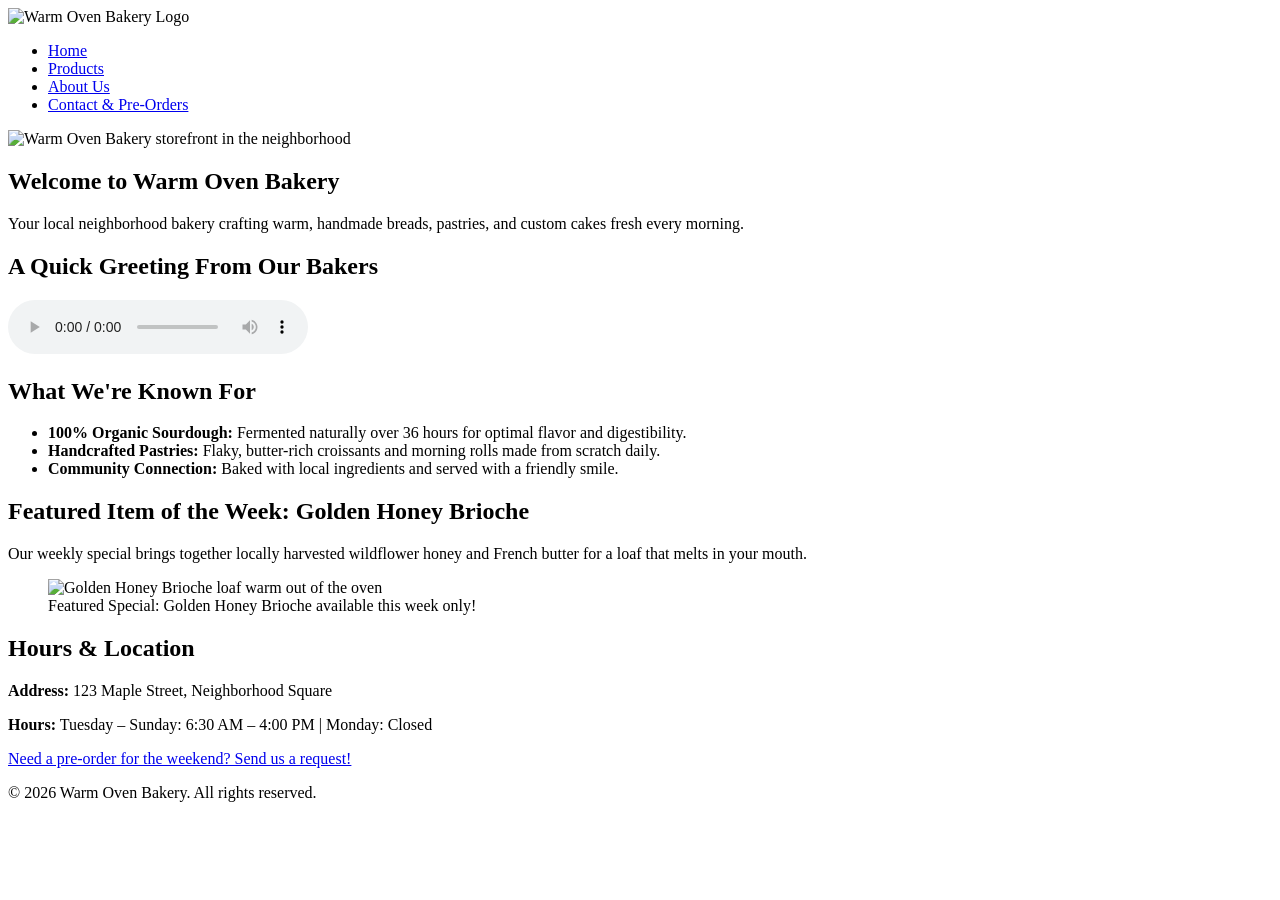
==== index.html @ b941f496 "index.html" ====
<!DOCTYPE html>
<html lang="en">
<head>
    <meta charset="UTF-8">
    <meta name="viewport" content="width=device-width, initial-scale=1.0">
    <title>Warm Oven Bakery | Freshly Baked Daily</title>
</head>
<body>

    <!-- Header & Navigation -->
    <header>
        <img src="bakery/bakery-logo.png" alt="Warm Oven Bakery Logo" width="180">
        <nav>
            <ul>
                <li><a href="index.html">Home</a></li>
                <li><a href="products.html">Products</a></li>
                <li><a href="about.html">About Us</a></li>
                <li><a href="contact.html">Contact & Pre-Orders</a></li>
            </ul>
        </nav>
    </header>

    <main>
        <!-- Storefront Hero -->
        <section>
            <img src="bakery/bakery-storefront.jpg" alt="Warm Oven Bakery storefront in the neighborhood" width="100%">
            <h1>Welcome to Warm Oven Bakery</h1>
            <p>Your local neighborhood bakery crafting warm, handmade breads, pastries, and custom cakes fresh every morning.</p>
        </section>

        <!-- Audio Welcome Message -->
        <section>
            <h2>A Quick Greeting From Our Bakers</h2>
            <audio controls>
                <source src="bakery/bakery-welcome.mp3" type="audio/mpeg">
                Your browser does not support the audio element. Listen to our greeting by downloading <a href="bakery/bakery-welcome.mp3">the audio file here</a>.
            </audio>
        </section>

        <!-- What We're Known For -->
        <section>
            <h2>What We're Known For</h2>
            <ul>
                <li><strong>100% Organic Sourdough:</strong> Fermented naturally over 36 hours for optimal flavor and digestibility.</li>
                <li><strong>Handcrafted Pastries:</strong> Flaky, butter-rich croissants and morning rolls made from scratch daily.</li>
                <li><strong>Community Connection:</strong> Baked with local ingredients and served with a friendly smile.</li>
            </ul>
        </section>

        <!-- Featured Item of the Week with Responsive Picture Element -->
        <section>
            <h2>Featured Item of the Week: Golden Honey Brioche</h2>
            <p>Our weekly special brings together locally harvested wildflower honey and French butter for a loaf that melts in your mouth.</p>
            
            <figure>
                <picture>
                    <source media="(min-width: 768px)" srcset="bakery/bakery-feature-large.jpg">
                    <img src="bakery/bakery-feature-small.jpg" alt="Golden Honey Brioche loaf warm out of the oven">
                </picture>
                <figcaption>Featured Special: Golden Honey Brioche available this week only!</figcaption>
            </figure>
        </section>

        <!-- Hours & Location Snippet -->
        <section>
            <h2>Hours & Location</h2>
            <p><strong>Address:</strong> 123 Maple Street, Neighborhood Square</p>
            <p><strong>Hours:</strong> Tuesday – Sunday: 6:30 AM – 4:00 PM | Monday: Closed</p>
            <p><a href="contact.html">Need a pre-order for the weekend? Send us a request!</a></p>
        </section>
    </main>

    <!-- Footer -->
    <footer>
        <p>&copy; 2026 Warm Oven Bakery. All rights reserved.</p>
    </footer>

</body>
</html>
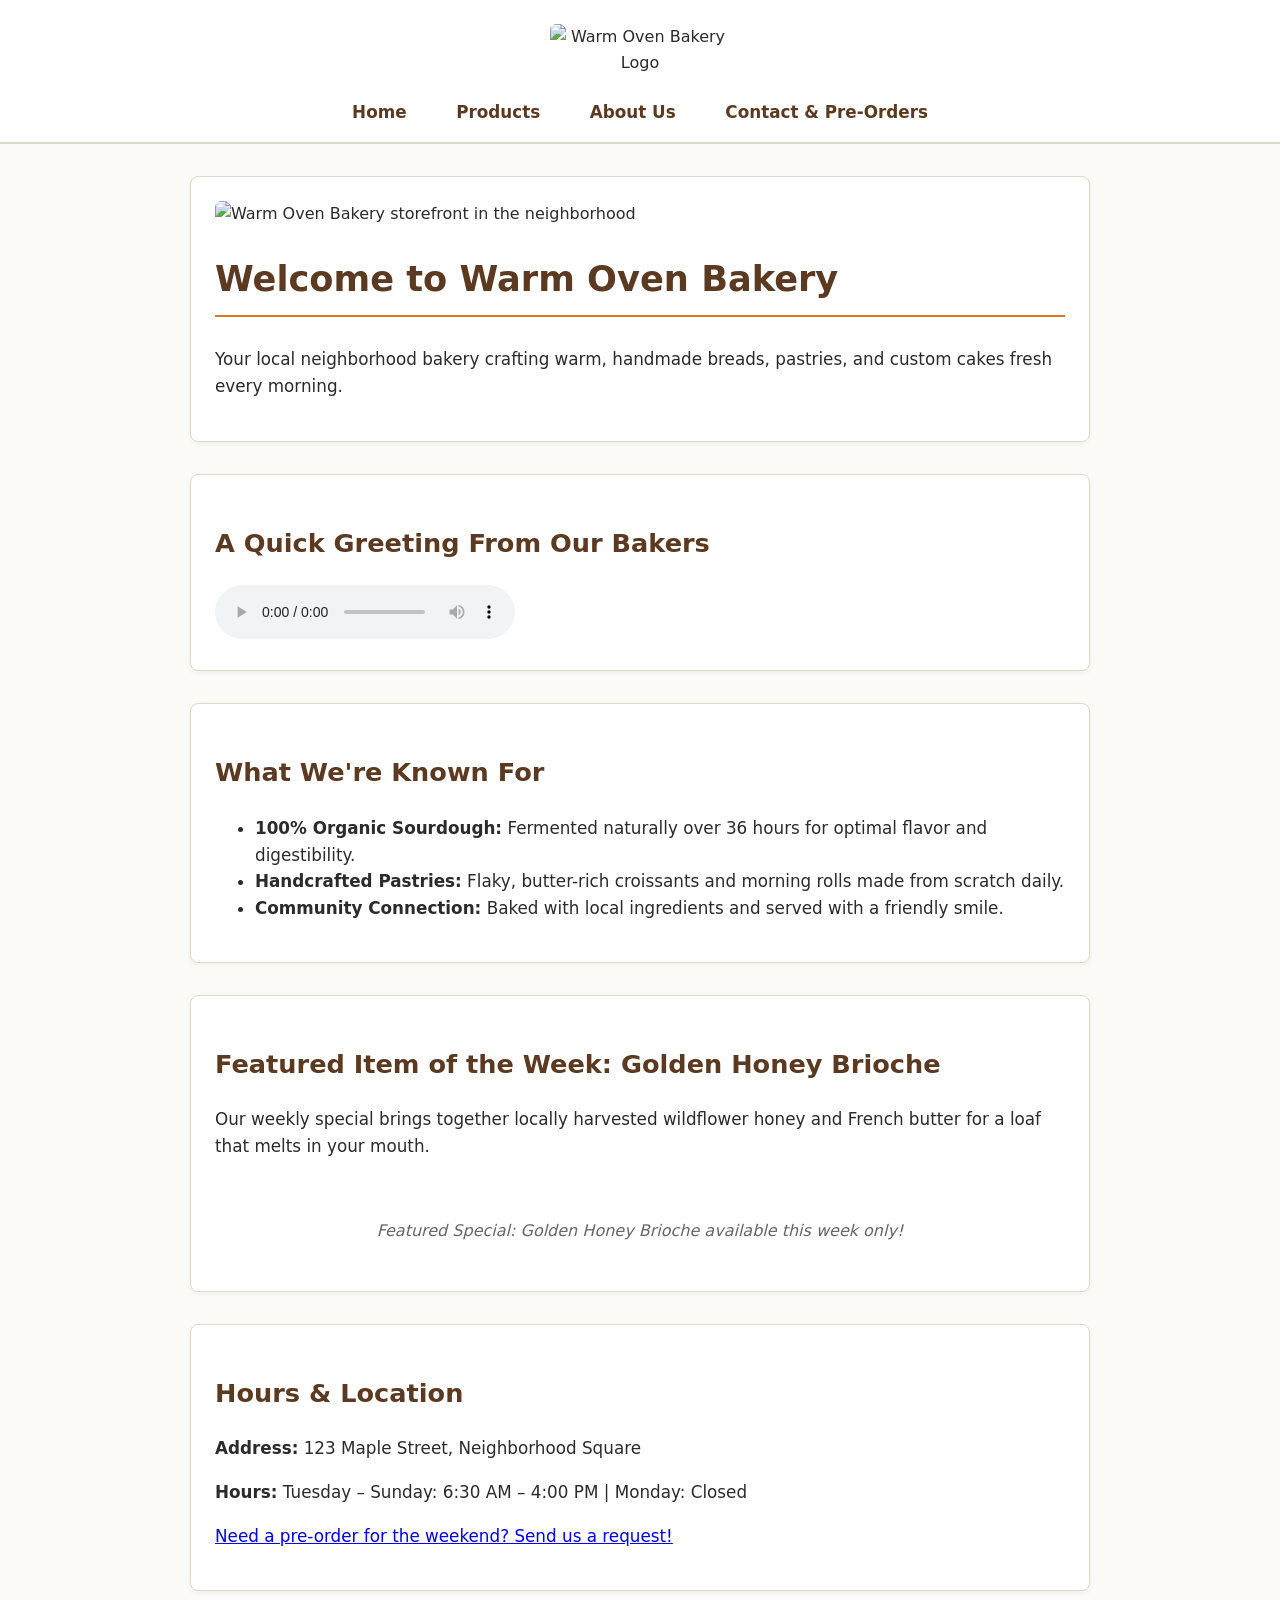
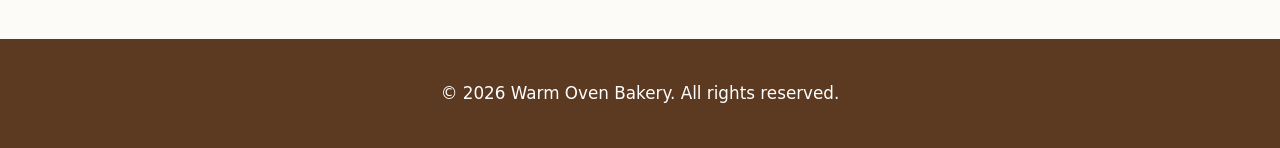
==== commit d1b6868a: "index.html" ====
--- a/index.html
+++ b/index.html
@@ -4,6 +4,7 @@
     <meta charset="UTF-8">
     <meta name="viewport" content="width=device-width, initial-scale=1.0">
     <title>Warm Oven Bakery | Freshly Baked Daily</title>
+    <link rel="stylesheet" href="styles.css">
 </head>
 <body>
 
--- a/styles.css
+++ b/styles.css
@@ -0,0 +1,175 @@
+/* Warm Oven Bakery - Global Stylesheet */
+
+:root {
+    --primary-color: #5c3a21;      /* Warm brown */
+    --accent-color: #d97724;       /* Bakery warm orange/amber */
+    --bg-color: #fdfbf7;           /* Warm off-white */
+    --card-bg: #ffffff;            /* Pure white for containers */
+    --text-color: #2b2b2b;          /* Dark charcoal for high contrast readability */
+    --border-color: #e2d7cd;        /* Soft neutral border */
+}
+
+/* Base Body & Layout */
+body {
+    font-family: 'Segoe UI', system-ui, -apple-system, sans-serif;
+    line-height: 1.6;
+    color: var(--text-color);
+    background-color: var(--bg-color);
+    margin: 0;
+    padding: 0;
+}
+
+main {
+    max-width: 900px;
+    margin: 2rem auto;
+    padding: 0 1.5rem;
+}
+
+/* Header & Navigation */
+header {
+    background-color: var(--card-bg);
+    border-bottom: 2px solid var(--border-color);
+    text-align: center;
+    padding: 1.5rem 1rem 1rem;
+}
+
+header img {
+    max-width: 180px;
+    height: auto;
+    margin-bottom: 0.5rem;
+}
+
+nav ul {
+    list-style: none;
+    padding: 0;
+    margin: 1rem 0 0;
+    display: flex;
+    justify-content: center;
+    flex-wrap: wrap;
+    gap: 1.5rem;
+}
+
+nav a {
+    color: var(--primary-color);
+    text-decoration: none;
+    font-weight: 600;
+    padding: 0.4rem 0.8rem;
+    border-radius: 4px;
+    transition: background-color 0.2s, color 0.2s;
+}
+
+nav a:hover, nav a:focus {
+    background-color: var(--accent-color);
+    color: #ffffff;
+}
+
+/* Typography & Headings */
+h1, h2, h3 {
+    color: var(--primary-color);
+    margin-top: 1.5rem;
+}
+
+h1 {
+    font-size: 2.2rem;
+    border-bottom: 2px solid var(--accent-color);
+    padding-bottom: 0.5rem;
+}
+
+h2 {
+    font-size: 1.6rem;
+}
+
+p, li {
+    font-size: 1.05rem;
+}
+
+/* Content Sections & Cards */
+section {
+    background-color: var(--card-bg);
+    padding: 1.5rem;
+    margin-bottom: 2rem;
+    border-radius: 8px;
+    box-shadow: 0 2px 6px rgba(0,0,0,0.05);
+    border: 1px solid var(--border-color);
+}
+
+/* Images & Figures */
+img, video {
+    max-width: 100%;
+    height: auto;
+    border-radius: 6px;
+}
+
+figure {
+    margin: 1.5rem 0;
+    text-align: center;
+}
+
+figcaption {
+    font-style: italic;
+    color: #666666;
+    margin-top: 0.5rem;
+}
+
+/* Form Controls */
+form fieldset {
+    border: 1px solid var(--border-color);
+    border-radius: 6px;
+    padding: 1.2rem;
+    margin-bottom: 1.5rem;
+}
+
+form legend {
+    font-weight: bold;
+    color: var(--primary-color);
+    padding: 0 0.5rem;
+}
+
+label {
+    font-weight: 600;
+    display: inline-block;
+    margin-bottom: 0.3rem;
+}
+
+input[type="text"],
+input[type="email"],
+input[type="date"],
+select,
+textarea {
+    width: 100%;
+    max-width: 500px;
+    padding: 0.6rem;
+    border: 1px solid var(--border-color);
+    border-radius: 4px;
+    font-size: 1rem;
+    box-sizing: border-box;
+}
+
+input:focus, select:focus, textarea:focus {
+    outline: 2px solid var(--accent-color);
+}
+
+button[type="submit"] {
+    background-color: var(--primary-color);
+    color: #ffffff;
+    font-size: 1.1rem;
+    font-weight: bold;
+    border: none;
+    padding: 0.8rem 1.8rem;
+    border-radius: 4px;
+    cursor: pointer;
+    transition: background-color 0.2s;
+}
+
+button[type="submit"]:hover {
+    background-color: var(--accent-color);
+}
+
+/* Footer */
+footer {
+    text-align: center;
+    padding: 1.5rem;
+    background-color: var(--primary-color);
+    color: #ffffff;
+    margin-top: 3rem;
+}
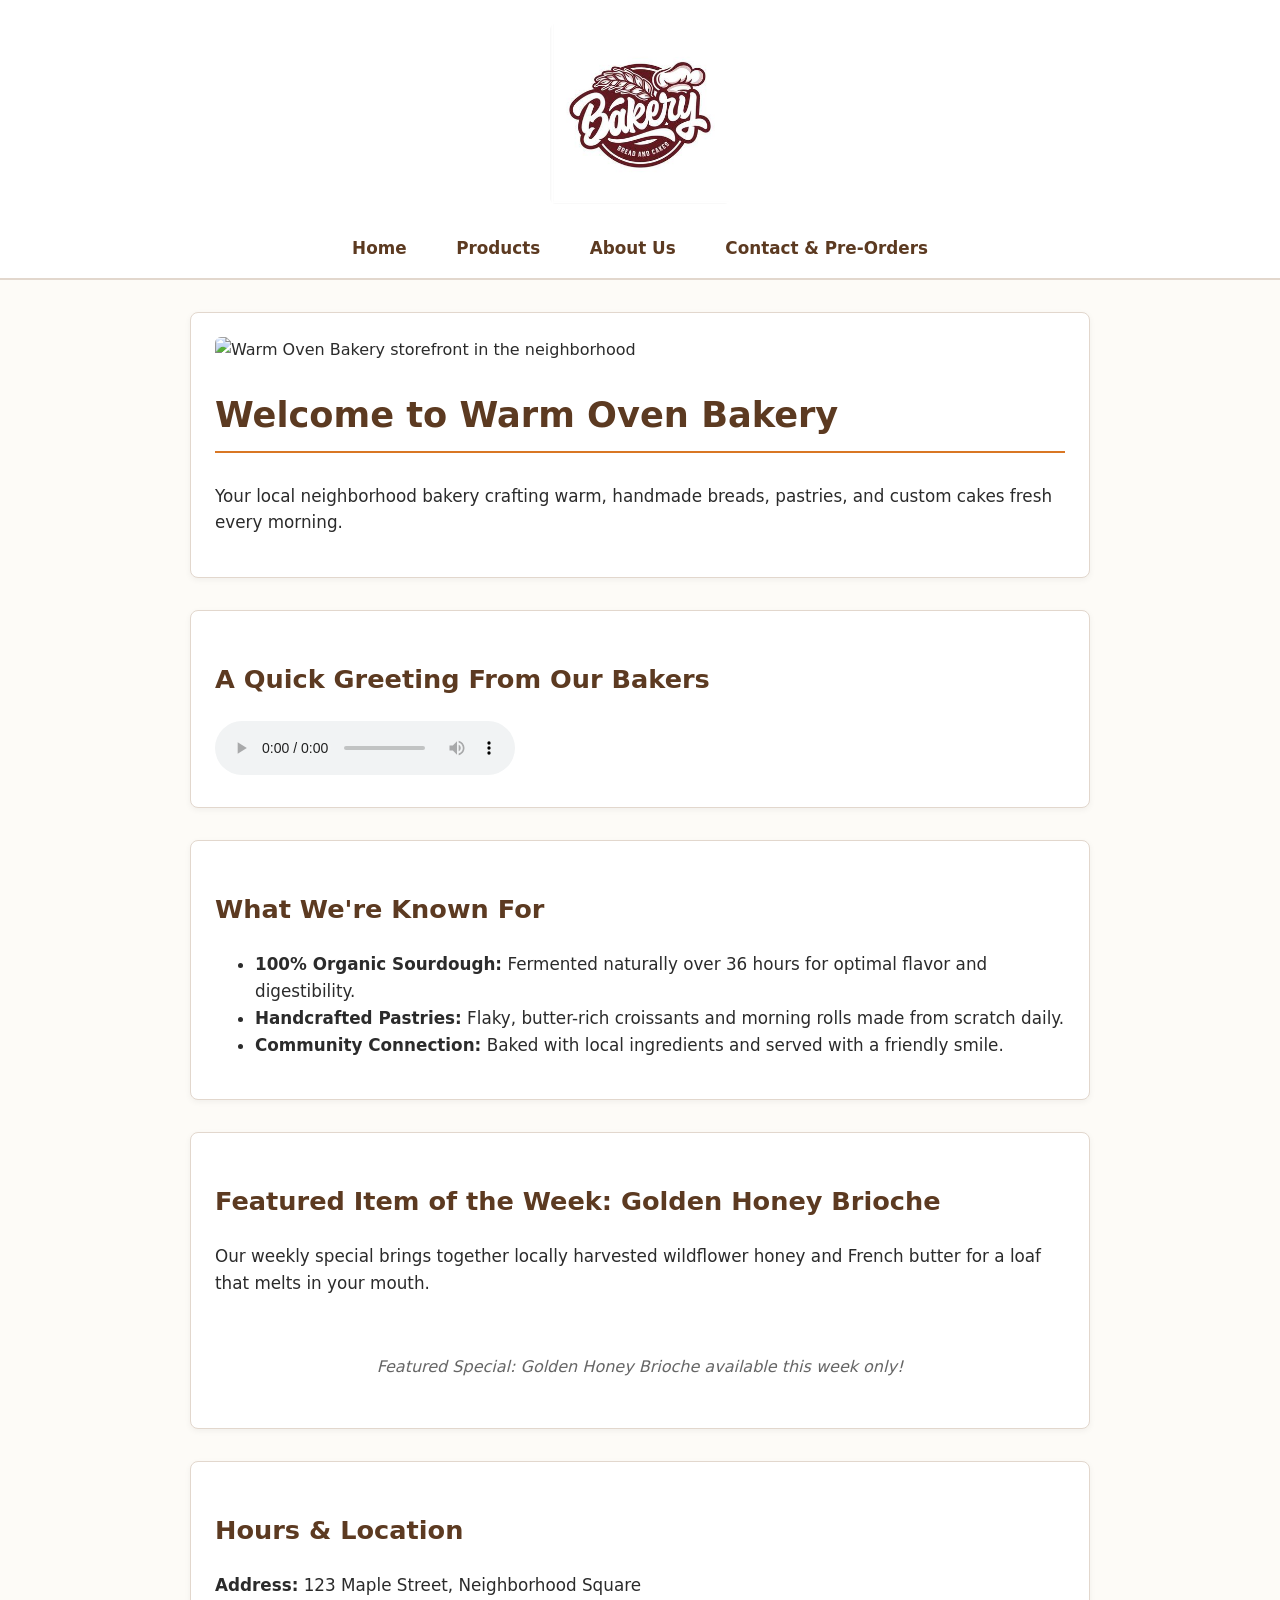
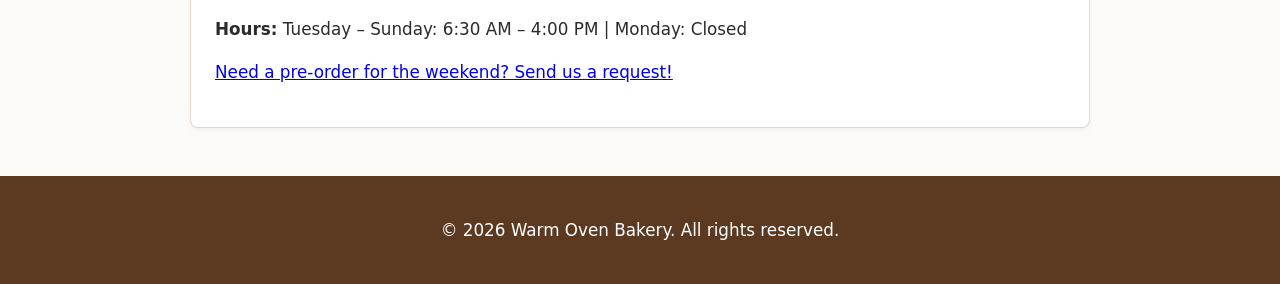
==== commit b2217f6a: "index.html" ====
--- a/index.html
+++ b/index.html
@@ -10,7 +10,7 @@
 
     <!-- Header & Navigation -->
     <header>
-        <img src="bakery/bakery-logo.png" alt="Warm Oven Bakery Logo" width="180">
+        <img src="bakery-logo.png" alt="Warm Oven Bakery Logo" width="180">
         <nav>
             <ul>
                 <li><a href="index.html">Home</a></li>
@@ -24,7 +24,7 @@
     <main>
         <!-- Storefront Hero -->
         <section>
-            <img src="bakery/bakery-storefront.jpg" alt="Warm Oven Bakery storefront in the neighborhood" width="100%">
+            <img src="bakery-storefront.jpg" alt="Warm Oven Bakery storefront in the neighborhood" width="100%">
             <h1>Welcome to Warm Oven Bakery</h1>
             <p>Your local neighborhood bakery crafting warm, handmade breads, pastries, and custom cakes fresh every morning.</p>
         </section>
@@ -33,7 +33,7 @@
         <section>
             <h2>A Quick Greeting From Our Bakers</h2>
             <audio controls>
-                <source src="bakery/bakery-welcome.mp3" type="audio/mpeg">
+                <source src="bakery-welcome.mp3" type="audio/mpeg">
                 Your browser does not support the audio element. Listen to our greeting by downloading <a href="bakery/bakery-welcome.mp3">the audio file here</a>.
             </audio>
         </section>
--- a/styles.css
+++ b/styles.css
@@ -173,3 +173,35 @@
     color: #ffffff;
     margin-top: 3rem;
 }
+/* Estimator Styling */
+.estimator-section {
+  background-color: #fdfbf7;
+  border: 1px solid #e0d6c8;
+  padding: 1.5rem;
+  border-radius: 8px;
+  margin-bottom: 2rem;
+}
+
+.estimate-result {
+  font-size: 1.2rem;
+  margin-top: 1rem;
+  color: #5c3a21;
+}
+
+/* Form Validation Feedback Styling */
+.form-group {
+  margin-bottom: 1.2rem;
+  display: flex;
+  flex-direction: column;
+}
+
+.error-message {
+  font-size: 0.875rem;
+  margin-top: 0.25rem;
+  min-height: 1.2rem;
+}
+
+.success-message {
+  font-weight: bold;
+  margin-top: 1rem;
+}
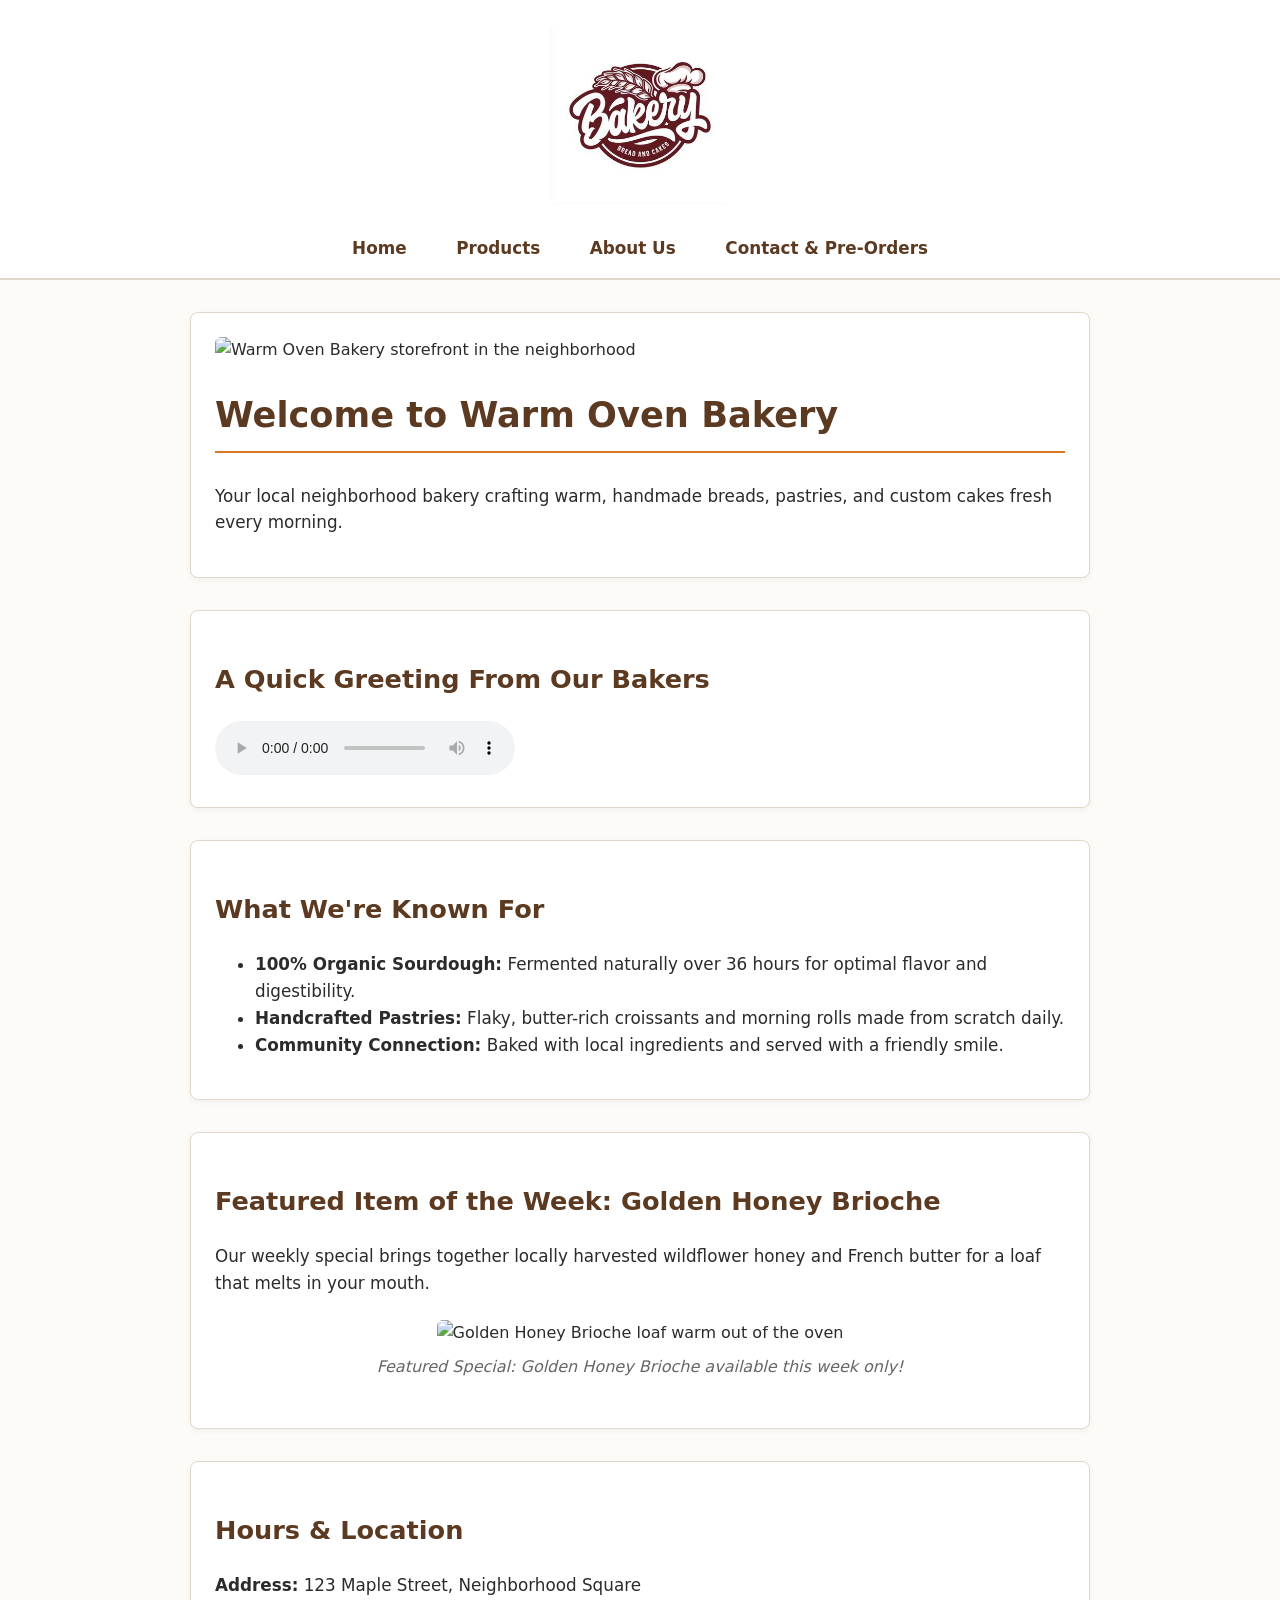
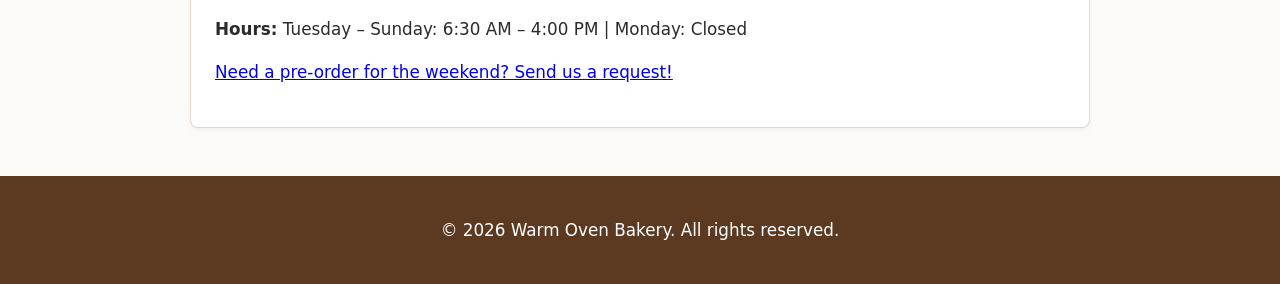
==== commit 3d0a47f2: "index.html" ====
--- a/index.html
+++ b/index.html
@@ -75,6 +75,6 @@
     <footer>
         <p>&copy; 2026 Warm Oven Bakery. All rights reserved.</p>
     </footer>
-
+<script src="scripts.js"></script>
 </body>
 </html>
